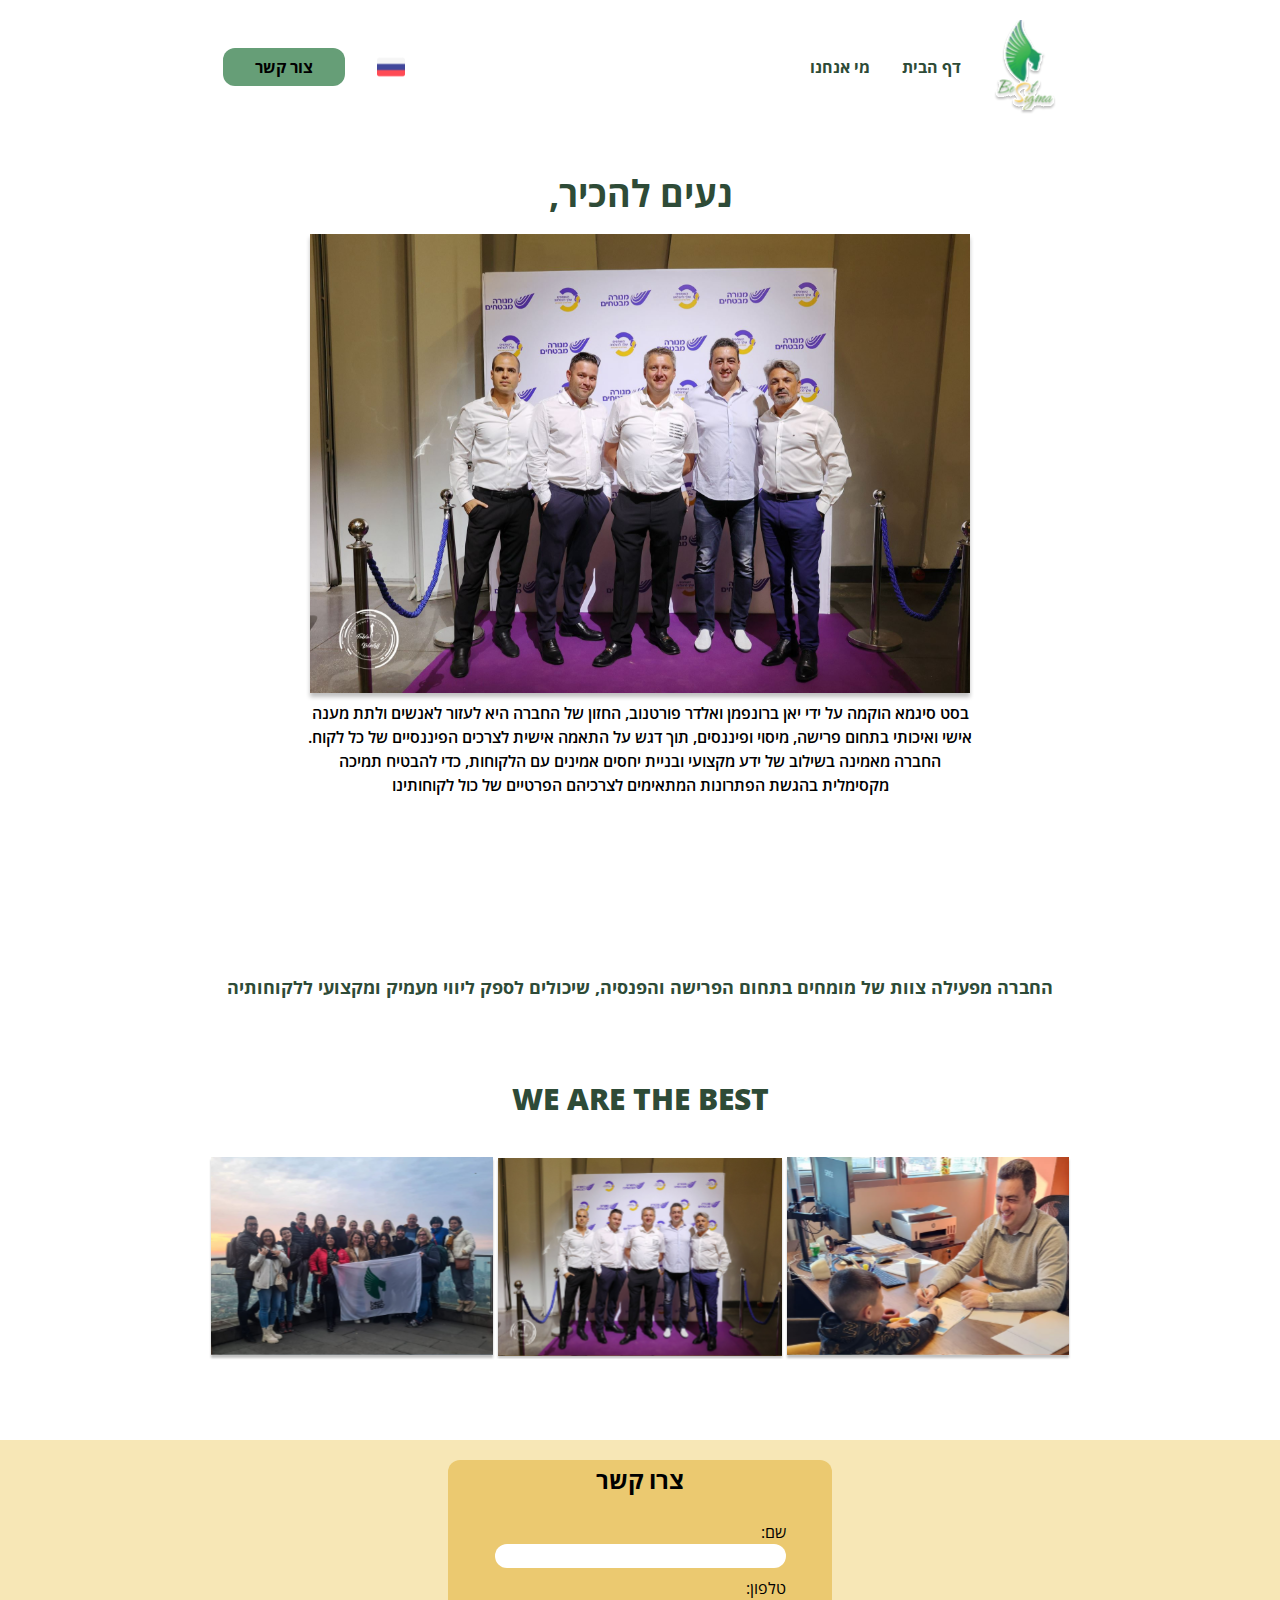
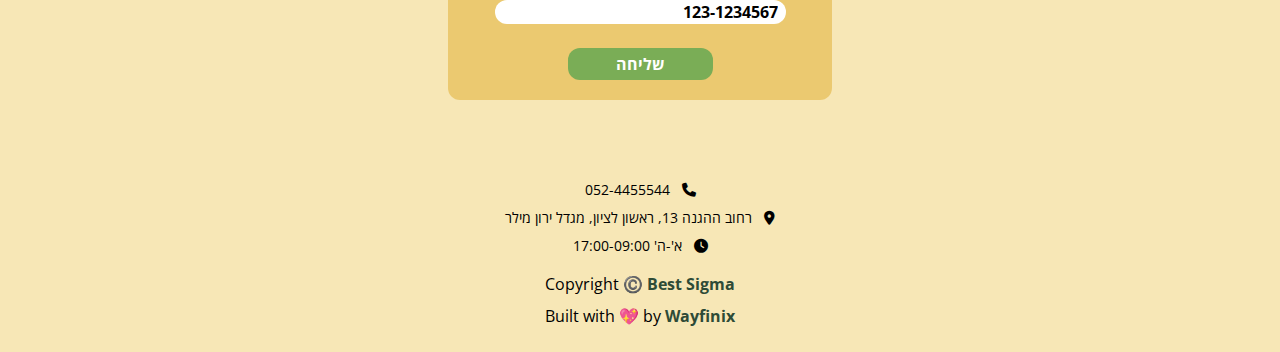
==== about.html @ 83e7defc "Add files via upload" ====
<!DOCTYPE html>
<html lang="en" class="scroll-smooth">
  <head>
    <meta charset="UTF-8" />
    <meta name="viewport" content="width=device-width, initial-scale=1.0" />
    <link rel="stylesheet" href="css/main.css" />
    <link rel="preconnect" href="https://fonts.googleapis.com" />
    <link rel="preconnect" href="https://fonts.gstatic.com" crossorigin />
    <link
      href="https://fonts.googleapis.com/css2?family=Open+Sans:wght@400;500;600;700;800;900&display=swap"
      rel="stylesheet"
    />
    <link
      rel="stylesheet"
      href="https://cdnjs.cloudflare.com/ajax/libs/font-awesome/6.4.0/css/all.min.css"
    />

    <link rel="icon" type="image/x-icon" href="/imgs/Frame 90 2.svg" />
    <title>Best Sigma - About</title>
  </head>
  <body class="font-openSans">
    <!-- Header -->
    <header>
      <nav
        class="container flex md:justify-around text-primary mx-auto p-5 font-bold"
      >
        <ul class="hidden md:flex items-center text-base space-x-8">
          <li>
            <a
              id="contact"
              href="#secondh"
              class="bg-secondary py-2 px-8 rounded-xl text-black font-bold hover:opacity-80 duration-200"
              >צור קשר</a
            >
          </li>
          <li>
            <a href="#"
              ><img
                id="lang"
                src="imgs/russia.png"
                alt="Russian Icon"
                class="w-7"
                onclick="changeLanguage()"
            /></a>
          </li>
        </ul>

        <!-- Mobile Navbar -->

        <div class="md:hidden flex gap-x-32">
          <ul class="md:hidden flex flex-col">
            <li>
              <button
                class="button-mobile-menu md:hidden text-primary text-2xl"
              >
                <i class="fa-solid fa-bars"></i>
              </button>
            </li>
            <div class="mobile-menu hidden space-y-2">
              <li>
                <a
                  id="home1"
                  href="index.html"
                  class="block text-primary py-2 text-sm"
                  >דף הבית</a
                >
              </li>
              <li>
                <a
                  id="about1"
                  href="about.html"
                  class="block text-primary py-2 text-sm"
                  >מי אנחנו</a
                >
              </li>
              <li>
                <a href="#"
                  ><img
                    id="lang1"
                    src="imgs/russia.png"
                    alt="Russian Icon"
                    class="w-7"
                    onclick="changeLanguage()"
                /></a>
              </li>
            </div>
          </ul>
        </div>

        <!-- Desktop Navbar -->

        <ul class="hidden md:flex space-x-8 items-center text-base">
          <li>
            <a
              id="about"
              href="about.html"
              class="hover:underline font-bold hover:underline-offset-8"
              >מי אנחנו</a
            >
          </li>
          <li>
            <a
              id="home"
              href="index.html"
              class="hover:underline font-bold hover:underline-offset-8"
              >דף הבית</a
            >
          </li>
          <li>
            <img
              src="./imgs/Frame 90 2.svg"
              alt="Best sigma logo"
              class="w-16"
            />
          </li>
        </ul>
      </nav>
    </header>

    <!-- Hero -->

    <section class="container mx-auto mb-20">
      <div class="flex flex-col items-center mt-5 md:mt-10">
        <h1 id="firsth" class="font-bold text-4xl text-primary mb-5">
          ,נעים להכיר
        </h1>
        <img
          src="imgs/WhatsApp Image 2023-07-27 at 11.48 2.svg"
          alt=""
          class="px-4 md:px-0"
        />
        <p
          id="firstp"
          class="font-semibold text-center max-w-2xl mb-16 md:mb-44 p-2 md:p-0"
        >
          בסט סיגמא הוקמה על ידי יאן ברונפמן ואלדר פורטנוב, החזון של החברה היא
          לעזור לאנשים ולתת מענה אישי ואיכותי בתחום פרישה, מיסוי ופיננסים, תוך
          דגש על התאמה אישית לצרכים הפיננסיים של כל לקוח. החברה מאמינה בשילוב של
          ידע מקצועי ובניית יחסים אמינים עם הלקוחות, כדי להבטיח תמיכה מקסימלית
          בהגשת הפתרונות המתאימים לצרכיהם הפרטיים של כול לקוחותינו
        </p>
        <p id="secondp" class="font-bold text-primary text-lg text-center">
          החברה מפעילה צוות של מומחים בתחום הפרישה והפנסיה, שיכולים לספק ליווי
          מעמיק ומקצועי ללקוחותיה
        </p>
      </div>
    </section>

    <!-- Images -->

    <section class="container mx-auto mb-20">
      <h1
        class="uppercase text-primary font-extrabold text-3xl text-center mb-0 md:mb-10"
      >
        we are the best
      </h1>
      <img
        src="imgs/WhatsApp Image 2023-07-27 at 11.46 1.svg"
        alt=""
        class="md:hidden px-4 md:px-0"
      />
      <div
        class="hidden md:flex flex-col md:flex-row justify-center items-center"
      >
        <img
          src="imgs/WhatsApp Image 2023-07-27 at 11.46 1.svg"
          alt=""
          class="w-72"
        />
        <img
          src="imgs/WhatsApp Image 2023-07-27 at 11.48 2.svg"
          alt=""
          class="w-72"
        />
        <img
          src="imgs/WhatsApp Image 2023-07-30 at 10.03 1.svg"
          alt=""
          class="w-72"
        />
      </div>
    </section>

    <!-- Footer -->

    <footer class="relative bg-tertiary w-full p-5 mx-auto h-[32em]">
      <img
        src="/imgs/Group.svg"
        alt=""
        class="hidden absolute top-0 left-[33em] w-64"
      />
      <img
        src="/imgs/Group.svg"
        alt=""
        class="hidden absolute -top-9 right-[31em] rotate-180 w-64"
      />
      <img
        src="/imgs/speech-bubble-2.svg"
        alt=""
        class="hidden absolute top-10 left-[40em] w-10"
      />
      <img
        src="/imgs/speech-bubble-2.svg"
        alt=""
        class="hidden absolute top-48 right-[40em] w-10"
      />
      <div
        class="container flex flex-col justify-center items-center bg-quaternary mx-auto py-1 text-center rounded-xl max-w-full w-96"
      >
        <img
          src="/imgs/speech-bubble-2.svg"
          alt=""
          class="hidden absolute left-[65em] top-[11.5rem] rotate-180 w-10"
        />
        <h1 id="secondh" class="font-bold text-2xl mb-6 text-black">צרו קשר</h1>

        <!-- Submit Form -->

        <form
          action="https://formsubmit.co/0524455@gmail.com"
          method="POST"
          class="flex flex-col"
        >
          <label id="firstLabel" for="שם" class="text-right">:שם</label>
          <input
            id="שם"
            required
            type="text"
            name="שם"
            size="28"
            class="rounded-xl mb-2 text-right px-2 font-bold"
          />

          <label id="secondLabel" for="טלפון" class="text-right">:טלפון</label>
          <input
            id="טלפון"
            type="tel"
            name=":טלפון"
            required
            pattern="[0-9]{3}-[0-9]{7}"
            placeholder="123-1234567"
            class="rounded-xl mb-6 text-right placeholder:text-black px-2 font-bold outline-0 focus:valid:bg-green-500 duration-150"
          />
          <button
            id="send"
            class="bg-lightGreen px-12 py-1 mb-4 rounded-xl font-bold text-white mx-auto hover:opacity-80 duration-200"
          >
            שליחה
          </button>
        </form>
      </div>

      <div class="flex flex-col items-center text-sm mt-20 space-y-2">
        <div class="flex space-x-3 items-center text-center">
          <p>052-4455544</p>
          <i class="fa-solid fa-phone"></i>
        </div>

        <div class="flex space-x-3 items-center text-center">
          <p id="thirdp">רחוב ההגנה 13, ראשון לציון, מגדל ירון מילר</p>
          <i class="fa-solid fa-location-dot"></i>
        </div>

        <div class="flex space-x-3 items-center text-center">
          <p>17:00-09:00 'א'-ה</p>
          <i class="fa-solid fa-clock"></i>
        </div>
      </div>

      <!-- Copyright -->

      <p class="text-center mt-4">
        Copyright ©️
        <a
          class="font-bold text-primary hover:opacity-80 duration-200"
          href="https://www.pensiya.co.il"
          >Best Sigma</a
        >
      </p>

      <p class="text-center mt-2">
        Built with 💖 by
        <a
          href="https://wayfinix.com"
          class="font-bold text-primary hover:opacity-80 duration-200 cursor-pointer"
          >Wayfinix</a
        >
      </p>
    </footer>

    <script src="about.js"></script>
  </body>
</html>
---- css/main.css ----
/*
! tailwindcss v3.3.3 | MIT License | https://tailwindcss.com
*/

/*
1. Prevent padding and border from affecting element width. (https://github.com/mozdevs/cssremedy/issues/4)
2. Allow adding a border to an element by just adding a border-width. (https://github.com/tailwindcss/tailwindcss/pull/116)
*/

*,
::before,
::after {
  box-sizing: border-box;
  /* 1 */
  border-width: 0;
  /* 2 */
  border-style: solid;
  /* 2 */
  border-color: #e5e7eb;
  /* 2 */
}

::before,
::after {
  --tw-content: '';
}

/*
1. Use a consistent sensible line-height in all browsers.
2. Prevent adjustments of font size after orientation changes in iOS.
3. Use a more readable tab size.
4. Use the user's configured `sans` font-family by default.
5. Use the user's configured `sans` font-feature-settings by default.
6. Use the user's configured `sans` font-variation-settings by default.
*/

html {
  line-height: 1.5;
  /* 1 */
  -webkit-text-size-adjust: 100%;
  /* 2 */
  -moz-tab-size: 4;
  /* 3 */
  -o-tab-size: 4;
     tab-size: 4;
  /* 3 */
  font-family: ui-sans-serif, system-ui, -apple-system, BlinkMacSystemFont, "Segoe UI", Roboto, "Helvetica Neue", Arial, "Noto Sans", sans-serif, "Apple Color Emoji", "Segoe UI Emoji", "Segoe UI Symbol", "Noto Color Emoji";
  /* 4 */
  font-feature-settings: normal;
  /* 5 */
  font-variation-settings: normal;
  /* 6 */
}

/*
1. Remove the margin in all browsers.
2. Inherit line-height from `html` so users can set them as a class directly on the `html` element.
*/

body {
  margin: 0;
  /* 1 */
  line-height: inherit;
  /* 2 */
}

/*
1. Add the correct height in Firefox.
2. Correct the inheritance of border color in Firefox. (https://bugzilla.mozilla.org/show_bug.cgi?id=190655)
3. Ensure horizontal rules are visible by default.
*/

hr {
  height: 0;
  /* 1 */
  color: inherit;
  /* 2 */
  border-top-width: 1px;
  /* 3 */
}

/*
Add the correct text decoration in Chrome, Edge, and Safari.
*/

abbr:where([title]) {
  -webkit-text-decoration: underline dotted;
          text-decoration: underline dotted;
}

/*
Remove the default font size and weight for headings.
*/

h1,
h2,
h3,
h4,
h5,
h6 {
  font-size: inherit;
  font-weight: inherit;
}

/*
Reset links to optimize for opt-in styling instead of opt-out.
*/

a {
  color: inherit;
  text-decoration: inherit;
}

/*
Add the correct font weight in Edge and Safari.
*/

b,
strong {
  font-weight: bolder;
}

/*
1. Use the user's configured `mono` font family by default.
2. Correct the odd `em` font sizing in all browsers.
*/

code,
kbd,
samp,
pre {
  font-family: ui-monospace, SFMono-Regular, Menlo, Monaco, Consolas, "Liberation Mono", "Courier New", monospace;
  /* 1 */
  font-size: 1em;
  /* 2 */
}

/*
Add the correct font size in all browsers.
*/

small {
  font-size: 80%;
}

/*
Prevent `sub` and `sup` elements from affecting the line height in all browsers.
*/

sub,
sup {
  font-size: 75%;
  line-height: 0;
  position: relative;
  vertical-align: baseline;
}

sub {
  bottom: -0.25em;
}

sup {
  top: -0.5em;
}

/*
1. Remove text indentation from table contents in Chrome and Safari. (https://bugs.chromium.org/p/chromium/issues/detail?id=999088, https://bugs.webkit.org/show_bug.cgi?id=201297)
2. Correct table border color inheritance in all Chrome and Safari. (https://bugs.chromium.org/p/chromium/issues/detail?id=935729, https://bugs.webkit.org/show_bug.cgi?id=195016)
3. Remove gaps between table borders by default.
*/

table {
  text-indent: 0;
  /* 1 */
  border-color: inherit;
  /* 2 */
  border-collapse: collapse;
  /* 3 */
}

/*
1. Change the font styles in all browsers.
2. Remove the margin in Firefox and Safari.
3. Remove default padding in all browsers.
*/

button,
input,
optgroup,
select,
textarea {
  font-family: inherit;
  /* 1 */
  font-feature-settings: inherit;
  /* 1 */
  font-variation-settings: inherit;
  /* 1 */
  font-size: 100%;
  /* 1 */
  font-weight: inherit;
  /* 1 */
  line-height: inherit;
  /* 1 */
  color: inherit;
  /* 1 */
  margin: 0;
  /* 2 */
  padding: 0;
  /* 3 */
}

/*
Remove the inheritance of text transform in Edge and Firefox.
*/

button,
select {
  text-transform: none;
}

/*
1. Correct the inability to style clickable types in iOS and Safari.
2. Remove default button styles.
*/

button,
[type='button'],
[type='reset'],
[type='submit'] {
  -webkit-appearance: button;
  /* 1 */
  background-color: transparent;
  /* 2 */
  background-image: none;
  /* 2 */
}

/*
Use the modern Firefox focus style for all focusable elements.
*/

:-moz-focusring {
  outline: auto;
}

/*
Remove the additional `:invalid` styles in Firefox. (https://github.com/mozilla/gecko-dev/blob/2f9eacd9d3d995c937b4251a5557d95d494c9be1/layout/style/res/forms.css#L728-L737)
*/

:-moz-ui-invalid {
  box-shadow: none;
}

/*
Add the correct vertical alignment in Chrome and Firefox.
*/

progress {
  vertical-align: baseline;
}

/*
Correct the cursor style of increment and decrement buttons in Safari.
*/

::-webkit-inner-spin-button,
::-webkit-outer-spin-button {
  height: auto;
}

/*
1. Correct the odd appearance in Chrome and Safari.
2. Correct the outline style in Safari.
*/

[type='search'] {
  -webkit-appearance: textfield;
  /* 1 */
  outline-offset: -2px;
  /* 2 */
}

/*
Remove the inner padding in Chrome and Safari on macOS.
*/

::-webkit-search-decoration {
  -webkit-appearance: none;
}

/*
1. Correct the inability to style clickable types in iOS and Safari.
2. Change font properties to `inherit` in Safari.
*/

::-webkit-file-upload-button {
  -webkit-appearance: button;
  /* 1 */
  font: inherit;
  /* 2 */
}

/*
Add the correct display in Chrome and Safari.
*/

summary {
  display: list-item;
}

/*
Removes the default spacing and border for appropriate elements.
*/

blockquote,
dl,
dd,
h1,
h2,
h3,
h4,
h5,
h6,
hr,
figure,
p,
pre {
  margin: 0;
}

fieldset {
  margin: 0;
  padding: 0;
}

legend {
  padding: 0;
}

ol,
ul,
menu {
  list-style: none;
  margin: 0;
  padding: 0;
}

/*
Reset default styling for dialogs.
*/

dialog {
  padding: 0;
}

/*
Prevent resizing textareas horizontally by default.
*/

textarea {
  resize: vertical;
}

/*
1. Reset the default placeholder opacity in Firefox. (https://github.com/tailwindlabs/tailwindcss/issues/3300)
2. Set the default placeholder color to the user's configured gray 400 color.
*/

input::-moz-placeholder, textarea::-moz-placeholder {
  opacity: 1;
  /* 1 */
  color: #9ca3af;
  /* 2 */
}

input::placeholder,
textarea::placeholder {
  opacity: 1;
  /* 1 */
  color: #9ca3af;
  /* 2 */
}

/*
Set the default cursor for buttons.
*/

button,
[role="button"] {
  cursor: pointer;
}

/*
Make sure disabled buttons don't get the pointer cursor.
*/

:disabled {
  cursor: default;
}

/*
1. Make replaced elements `display: block` by default. (https://github.com/mozdevs/cssremedy/issues/14)
2. Add `vertical-align: middle` to align replaced elements more sensibly by default. (https://github.com/jensimmons/cssremedy/issues/14#issuecomment-634934210)
   This can trigger a poorly considered lint error in some tools but is included by design.
*/

img,
svg,
video,
canvas,
audio,
iframe,
embed,
object {
  display: block;
  /* 1 */
  vertical-align: middle;
  /* 2 */
}

/*
Constrain images and videos to the parent width and preserve their intrinsic aspect ratio. (https://github.com/mozdevs/cssremedy/issues/14)
*/

img,
video {
  max-width: 100%;
  height: auto;
}

/* Make elements with the HTML hidden attribute stay hidden by default */

[hidden] {
  display: none;
}

*, ::before, ::after {
  --tw-border-spacing-x: 0;
  --tw-border-spacing-y: 0;
  --tw-translate-x: 0;
  --tw-translate-y: 0;
  --tw-rotate: 0;
  --tw-skew-x: 0;
  --tw-skew-y: 0;
  --tw-scale-x: 1;
  --tw-scale-y: 1;
  --tw-pan-x:  ;
  --tw-pan-y:  ;
  --tw-pinch-zoom:  ;
  --tw-scroll-snap-strictness: proximity;
  --tw-gradient-from-position:  ;
  --tw-gradient-via-position:  ;
  --tw-gradient-to-position:  ;
  --tw-ordinal:  ;
  --tw-slashed-zero:  ;
  --tw-numeric-figure:  ;
  --tw-numeric-spacing:  ;
  --tw-numeric-fraction:  ;
  --tw-ring-inset:  ;
  --tw-ring-offset-width: 0px;
  --tw-ring-offset-color: #fff;
  --tw-ring-color: rgb(59 130 246 / 0.5);
  --tw-ring-offset-shadow: 0 0 #0000;
  --tw-ring-shadow: 0 0 #0000;
  --tw-shadow: 0 0 #0000;
  --tw-shadow-colored: 0 0 #0000;
  --tw-blur:  ;
  --tw-brightness:  ;
  --tw-contrast:  ;
  --tw-grayscale:  ;
  --tw-hue-rotate:  ;
  --tw-invert:  ;
  --tw-saturate:  ;
  --tw-sepia:  ;
  --tw-drop-shadow:  ;
  --tw-backdrop-blur:  ;
  --tw-backdrop-brightness:  ;
  --tw-backdrop-contrast:  ;
  --tw-backdrop-grayscale:  ;
  --tw-backdrop-hue-rotate:  ;
  --tw-backdrop-invert:  ;
  --tw-backdrop-opacity:  ;
  --tw-backdrop-saturate:  ;
  --tw-backdrop-sepia:  ;
}

::backdrop {
  --tw-border-spacing-x: 0;
  --tw-border-spacing-y: 0;
  --tw-translate-x: 0;
  --tw-translate-y: 0;
  --tw-rotate: 0;
  --tw-skew-x: 0;
  --tw-skew-y: 0;
  --tw-scale-x: 1;
  --tw-scale-y: 1;
  --tw-pan-x:  ;
  --tw-pan-y:  ;
  --tw-pinch-zoom:  ;
  --tw-scroll-snap-strictness: proximity;
  --tw-gradient-from-position:  ;
  --tw-gradient-via-position:  ;
  --tw-gradient-to-position:  ;
  --tw-ordinal:  ;
  --tw-slashed-zero:  ;
  --tw-numeric-figure:  ;
  --tw-numeric-spacing:  ;
  --tw-numeric-fraction:  ;
  --tw-ring-inset:  ;
  --tw-ring-offset-width: 0px;
  --tw-ring-offset-color: #fff;
  --tw-ring-color: rgb(59 130 246 / 0.5);
  --tw-ring-offset-shadow: 0 0 #0000;
  --tw-ring-shadow: 0 0 #0000;
  --tw-shadow: 0 0 #0000;
  --tw-shadow-colored: 0 0 #0000;
  --tw-blur:  ;
  --tw-brightness:  ;
  --tw-contrast:  ;
  --tw-grayscale:  ;
  --tw-hue-rotate:  ;
  --tw-invert:  ;
  --tw-saturate:  ;
  --tw-sepia:  ;
  --tw-drop-shadow:  ;
  --tw-backdrop-blur:  ;
  --tw-backdrop-brightness:  ;
  --tw-backdrop-contrast:  ;
  --tw-backdrop-grayscale:  ;
  --tw-backdrop-hue-rotate:  ;
  --tw-backdrop-invert:  ;
  --tw-backdrop-opacity:  ;
  --tw-backdrop-saturate:  ;
  --tw-backdrop-sepia:  ;
}

.container {
  width: 100%;
}

@media (min-width: 640px) {
  .container {
    max-width: 640px;
  }
}

@media (min-width: 768px) {
  .container {
    max-width: 768px;
  }
}

@media (min-width: 1024px) {
  .container {
    max-width: 1024px;
  }
}

@media (min-width: 1280px) {
  .container {
    max-width: 1280px;
  }
}

@media (min-width: 1536px) {
  .container {
    max-width: 1536px;
  }
}

.absolute {
  position: absolute;
}

.relative {
  position: relative;
}

.-top-9 {
  top: -2.25rem;
}

.left-\[33em\] {
  left: 33em;
}

.left-\[40em\] {
  left: 40em;
}

.left-\[65em\] {
  left: 65em;
}

.left-\[66em\] {
  left: 66em;
}

.right-\[31em\] {
  right: 31em;
}

.right-\[40em\] {
  right: 40em;
}

.top-0 {
  top: 0px;
}

.top-10 {
  top: 2.5rem;
}

.top-48 {
  top: 12rem;
}

.top-\[11\.5rem\] {
  top: 11.5rem;
}

.top-\[12rem\] {
  top: 12rem;
}

.mx-auto {
  margin-left: auto;
  margin-right: auto;
}

.my-10 {
  margin-top: 2.5rem;
  margin-bottom: 2.5rem;
}

.my-6 {
  margin-top: 1.5rem;
  margin-bottom: 1.5rem;
}

.mb-0 {
  margin-bottom: 0px;
}

.mb-16 {
  margin-bottom: 4rem;
}

.mb-2 {
  margin-bottom: 0.5rem;
}

.mb-20 {
  margin-bottom: 5rem;
}

.mb-4 {
  margin-bottom: 1rem;
}

.mb-5 {
  margin-bottom: 1.25rem;
}

.mb-6 {
  margin-bottom: 1.5rem;
}

.mr-10 {
  margin-right: 2.5rem;
}

.mt-16 {
  margin-top: 4rem;
}

.mt-2 {
  margin-top: 0.5rem;
}

.mt-20 {
  margin-top: 5rem;
}

.mt-4 {
  margin-top: 1rem;
}

.mt-5 {
  margin-top: 1.25rem;
}

.block {
  display: block;
}

.flex {
  display: flex;
}

.grid {
  display: grid;
}

.hidden {
  display: none;
}

.h-24 {
  height: 6rem;
}

.h-\[32em\] {
  height: 32em;
}

.w-10 {
  width: 2.5rem;
}

.w-16 {
  width: 4rem;
}

.w-24 {
  width: 6rem;
}

.w-32 {
  width: 8rem;
}

.w-64 {
  width: 16rem;
}

.w-7 {
  width: 1.75rem;
}

.w-72 {
  width: 18rem;
}

.w-9 {
  width: 2.25rem;
}

.w-96 {
  width: 24rem;
}

.w-\[400px\] {
  width: 400px;
}

.w-full {
  width: 100%;
}

.max-w-2xl {
  max-width: 42rem;
}

.max-w-\[110px\] {
  max-width: 110px;
}

.max-w-\[160px\] {
  max-width: 160px;
}

.max-w-full {
  max-width: 100%;
}

.max-w-sm {
  max-width: 24rem;
}

.rotate-180 {
  --tw-rotate: 180deg;
  transform: translate(var(--tw-translate-x), var(--tw-translate-y)) rotate(var(--tw-rotate)) skewX(var(--tw-skew-x)) skewY(var(--tw-skew-y)) scaleX(var(--tw-scale-x)) scaleY(var(--tw-scale-y));
}

.cursor-pointer {
  cursor: pointer;
}

.grid-cols-1 {
  grid-template-columns: repeat(1, minmax(0, 1fr));
}

.flex-col {
  flex-direction: column;
}

.flex-col-reverse {
  flex-direction: column-reverse;
}

.items-center {
  align-items: center;
}

.justify-center {
  justify-content: center;
}

.gap-6 {
  gap: 1.5rem;
}

.gap-x-32 {
  -moz-column-gap: 8rem;
       column-gap: 8rem;
}

.space-x-3 > :not([hidden]) ~ :not([hidden]) {
  --tw-space-x-reverse: 0;
  margin-right: calc(0.75rem * var(--tw-space-x-reverse));
  margin-left: calc(0.75rem * calc(1 - var(--tw-space-x-reverse)));
}

.space-x-8 > :not([hidden]) ~ :not([hidden]) {
  --tw-space-x-reverse: 0;
  margin-right: calc(2rem * var(--tw-space-x-reverse));
  margin-left: calc(2rem * calc(1 - var(--tw-space-x-reverse)));
}

.space-y-12 > :not([hidden]) ~ :not([hidden]) {
  --tw-space-y-reverse: 0;
  margin-top: calc(3rem * calc(1 - var(--tw-space-y-reverse)));
  margin-bottom: calc(3rem * var(--tw-space-y-reverse));
}

.space-y-2 > :not([hidden]) ~ :not([hidden]) {
  --tw-space-y-reverse: 0;
  margin-top: calc(0.5rem * calc(1 - var(--tw-space-y-reverse)));
  margin-bottom: calc(0.5rem * var(--tw-space-y-reverse));
}

.space-y-6 > :not([hidden]) ~ :not([hidden]) {
  --tw-space-y-reverse: 0;
  margin-top: calc(1.5rem * calc(1 - var(--tw-space-y-reverse)));
  margin-bottom: calc(1.5rem * var(--tw-space-y-reverse));
}

.scroll-smooth {
  scroll-behavior: smooth;
}

.rounded-3xl {
  border-radius: 1.5rem;
}

.rounded-xl {
  border-radius: 0.75rem;
}

.bg-lightGreen {
  --tw-bg-opacity: 1;
  background-color: rgb(122 173 86 / var(--tw-bg-opacity));
}

.bg-quaternary {
  --tw-bg-opacity: 1;
  background-color: rgb(235 201 112 / var(--tw-bg-opacity));
}

.bg-secondary {
  --tw-bg-opacity: 1;
  background-color: rgb(102 158 119 / var(--tw-bg-opacity));
}

.bg-tertiary {
  --tw-bg-opacity: 1;
  background-color: rgb(247 231 182 / var(--tw-bg-opacity));
}

.p-2 {
  padding: 0.5rem;
}

.p-3 {
  padding: 0.75rem;
}

.p-5 {
  padding: 1.25rem;
}

.px-12 {
  padding-left: 3rem;
  padding-right: 3rem;
}

.px-2 {
  padding-left: 0.5rem;
  padding-right: 0.5rem;
}

.px-20 {
  padding-left: 5rem;
  padding-right: 5rem;
}

.px-4 {
  padding-left: 1rem;
  padding-right: 1rem;
}

.px-8 {
  padding-left: 2rem;
  padding-right: 2rem;
}

.py-1 {
  padding-top: 0.25rem;
  padding-bottom: 0.25rem;
}

.py-2 {
  padding-top: 0.5rem;
  padding-bottom: 0.5rem;
}

.py-3 {
  padding-top: 0.75rem;
  padding-bottom: 0.75rem;
}

.text-center {
  text-align: center;
}

.text-right {
  text-align: right;
}

.font-openSans {
  font-family: Open Sans;
}

.text-2xl {
  font-size: 1.5rem;
  line-height: 2rem;
}

.text-3xl {
  font-size: 1.875rem;
  line-height: 2.25rem;
}

.text-4xl {
  font-size: 2.25rem;
  line-height: 2.5rem;
}

.text-base {
  font-size: 1rem;
  line-height: 1.5rem;
}

.text-lg {
  font-size: 1.125rem;
  line-height: 1.75rem;
}

.text-sm {
  font-size: 0.875rem;
  line-height: 1.25rem;
}

.font-bold {
  font-weight: 700;
}

.font-extrabold {
  font-weight: 800;
}

.font-medium {
  font-weight: 500;
}

.font-semibold {
  font-weight: 600;
}

.uppercase {
  text-transform: uppercase;
}

.text-black {
  --tw-text-opacity: 1;
  color: rgb(0 0 0 / var(--tw-text-opacity));
}

.text-primary {
  --tw-text-opacity: 1;
  color: rgb(46 75 55 / var(--tw-text-opacity));
}

.text-white {
  --tw-text-opacity: 1;
  color: rgb(255 255 255 / var(--tw-text-opacity));
}

.outline-0 {
  outline-width: 0px;
}

.duration-150 {
  transition-duration: 150ms;
}

.duration-200 {
  transition-duration: 200ms;
}

.placeholder\:text-black::-moz-placeholder {
  --tw-text-opacity: 1;
  color: rgb(0 0 0 / var(--tw-text-opacity));
}

.placeholder\:text-black::placeholder {
  --tw-text-opacity: 1;
  color: rgb(0 0 0 / var(--tw-text-opacity));
}

.hover\:underline:hover {
  text-decoration-line: underline;
}

.hover\:underline-offset-8:hover {
  text-underline-offset: 8px;
}

.hover\:opacity-80:hover {
  opacity: 0.8;
}

.focus\:valid\:bg-green-500:valid:focus {
  --tw-bg-opacity: 1;
  background-color: rgb(34 197 94 / var(--tw-bg-opacity));
}

@media (min-width: 768px) {
  .md\:mb-10 {
    margin-bottom: 2.5rem;
  }

  .md\:mb-44 {
    margin-bottom: 11rem;
  }

  .md\:mt-0 {
    margin-top: 0px;
  }

  .md\:mt-10 {
    margin-top: 2.5rem;
  }

  .md\:flex {
    display: flex;
  }

  .md\:hidden {
    display: none;
  }

  .md\:grid-cols-3 {
    grid-template-columns: repeat(3, minmax(0, 1fr));
  }

  .md\:flex-row {
    flex-direction: row;
  }

  .md\:justify-around {
    justify-content: space-around;
  }

  .md\:justify-evenly {
    justify-content: space-evenly;
  }

  .md\:gap-10 {
    gap: 2.5rem;
  }

  .md\:space-x-14 > :not([hidden]) ~ :not([hidden]) {
    --tw-space-x-reverse: 0;
    margin-right: calc(3.5rem * var(--tw-space-x-reverse));
    margin-left: calc(3.5rem * calc(1 - var(--tw-space-x-reverse)));
  }

  .md\:space-x-2 > :not([hidden]) ~ :not([hidden]) {
    --tw-space-x-reverse: 0;
    margin-right: calc(0.5rem * var(--tw-space-x-reverse));
    margin-left: calc(0.5rem * calc(1 - var(--tw-space-x-reverse)));
  }

  .md\:space-x-20 > :not([hidden]) ~ :not([hidden]) {
    --tw-space-x-reverse: 0;
    margin-right: calc(5rem * var(--tw-space-x-reverse));
    margin-left: calc(5rem * calc(1 - var(--tw-space-x-reverse)));
  }

  .md\:space-y-0 > :not([hidden]) ~ :not([hidden]) {
    --tw-space-y-reverse: 0;
    margin-top: calc(0px * calc(1 - var(--tw-space-y-reverse)));
    margin-bottom: calc(0px * var(--tw-space-y-reverse));
  }

  .md\:p-0 {
    padding: 0px;
  }

  .md\:px-0 {
    padding-left: 0px;
    padding-right: 0px;
  }

  .md\:text-right {
    text-align: right;
  }

  .md\:text-lg {
    font-size: 1.125rem;
    line-height: 1.75rem;
  }
}

@media (min-width: 1024px) {
  .lg\:px-\[22rem\] {
    padding-left: 22rem;
    padding-right: 22rem;
  }
}
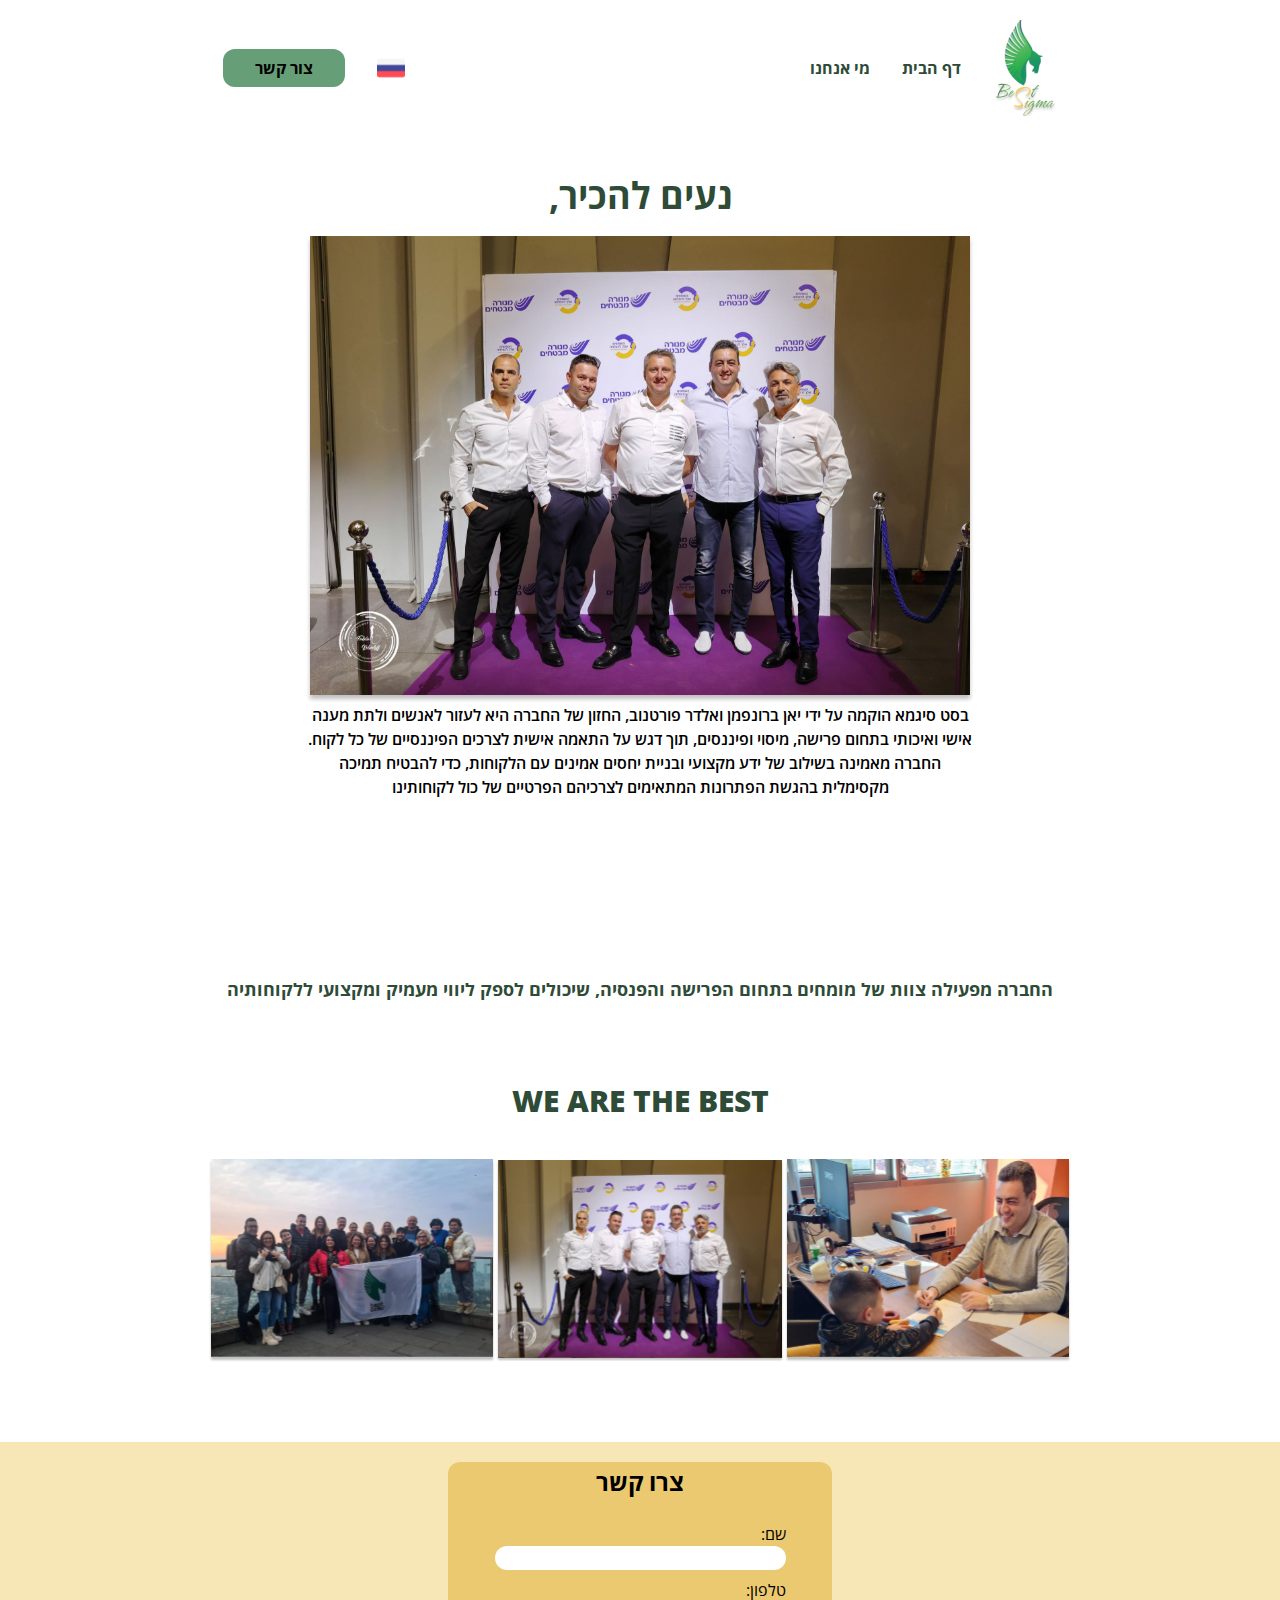
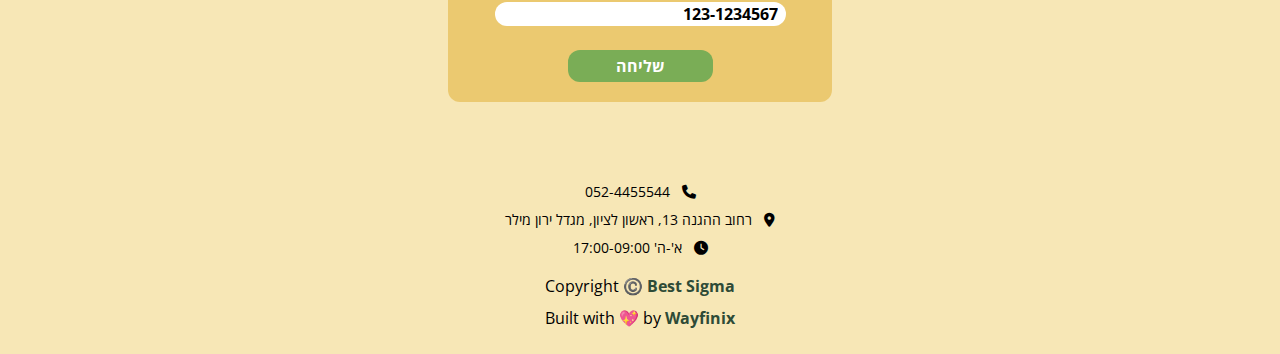
==== commit 6c1daba1: "update logo" ====
--- a/about.html
+++ b/about.html
@@ -15,7 +15,7 @@
       href="https://cdnjs.cloudflare.com/ajax/libs/font-awesome/6.4.0/css/all.min.css"
     />
 
-    <link rel="icon" type="image/x-icon" href="/imgs/Frame 90 2.svg" />
+    <link rel="icon" type="image/x-icon" href="/imgs/bestsigma.png" />
     <title>Best Sigma - About</title>
   </head>
   <body class="font-openSans">
@@ -108,7 +108,7 @@
           </li>
           <li>
             <img
-              src="./imgs/Frame 90 2.svg"
+              src="./imgs/bestsigma.png"
               alt="Best sigma logo"
               class="w-16"
             />
